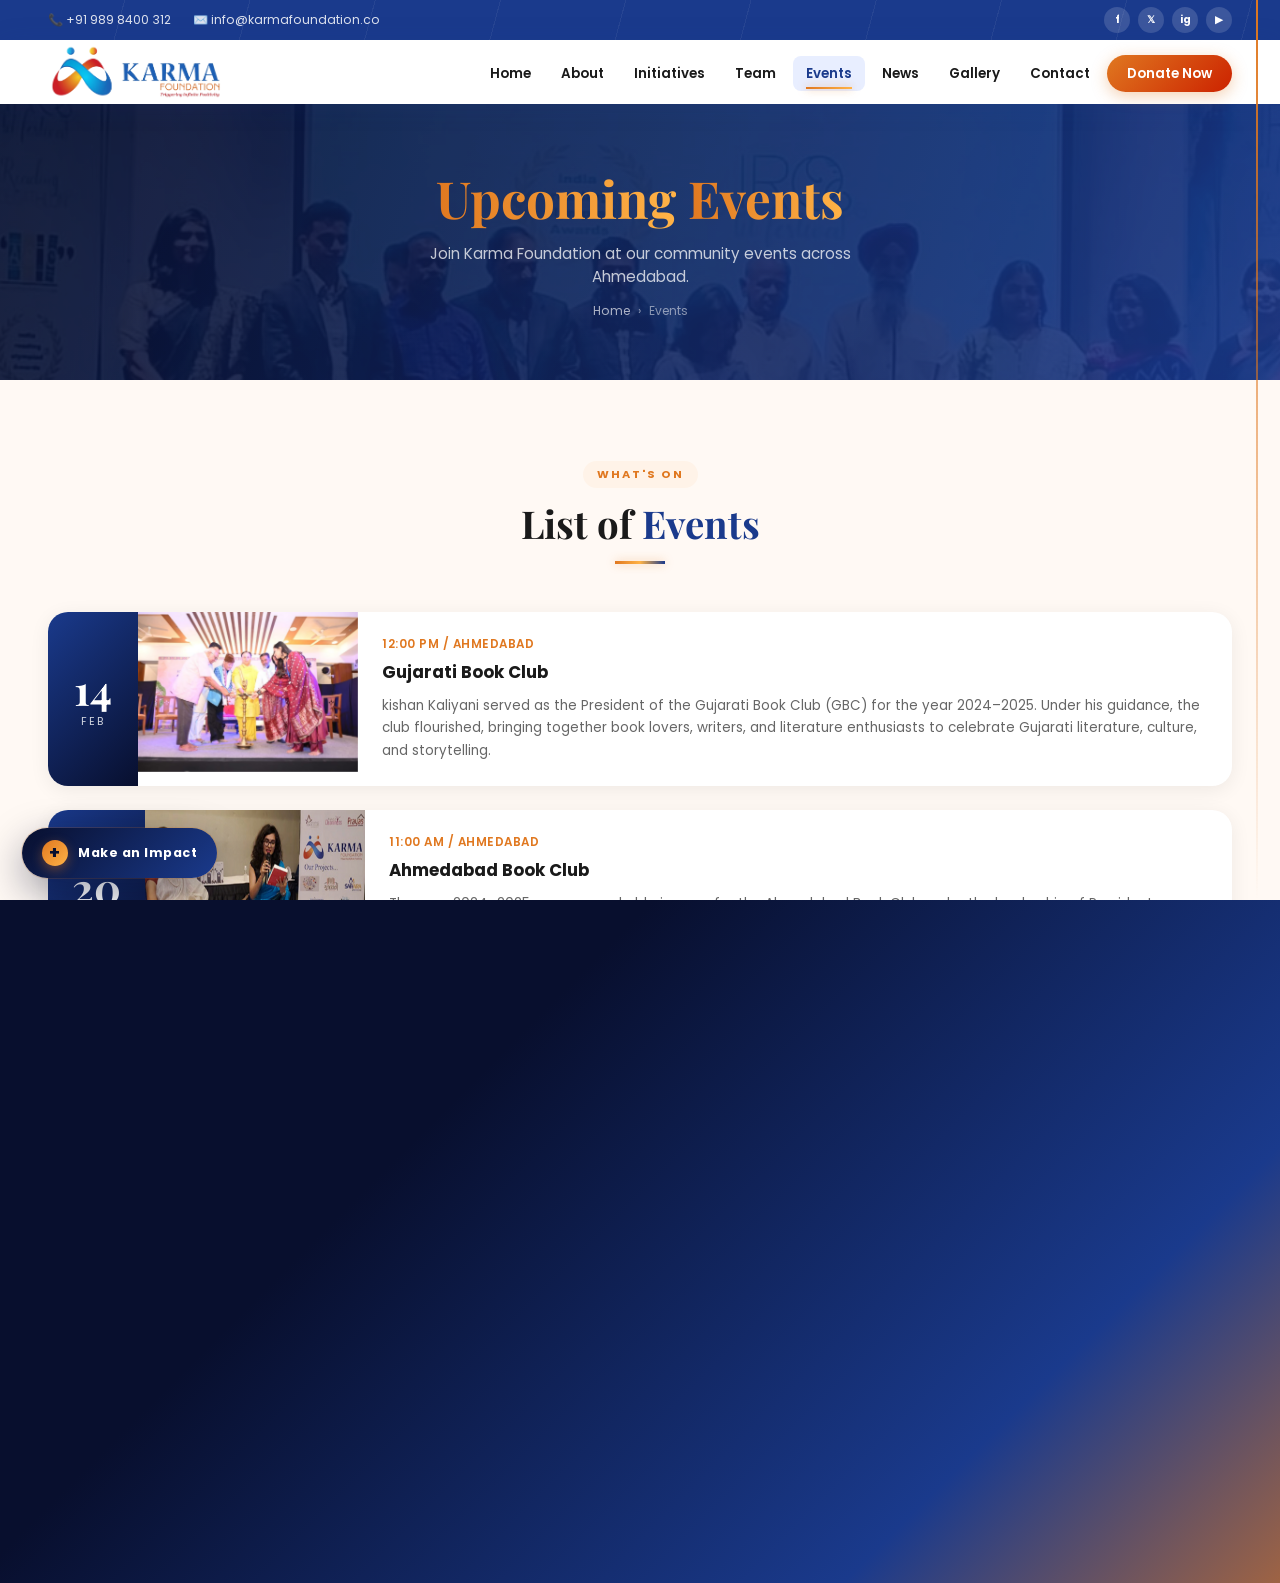
==== events.html @ 27ede0e1 "Initial commit: complete 1:1 clone of Karma Foundation website" ====
<!DOCTYPE html>
<html lang="en">
<head>
<meta charset="UTF-8">
<meta name="viewport" content="width=device-width, initial-scale=1.0">
<title>Events – Karma Foundation</title>
<link href="https://fonts.googleapis.com/css2?family=Poppins:wght@300;400;500;600;700;800;900&family=Playfair+Display:ital,wght@0,400;0,700;1,400&display=swap" rel="stylesheet">
<style>
:root{--blue:#1A3A8C;--orange:#E07820;--red:#CC2200;--dark:#080f2e;--cream:#FFF9F4;--charcoal:#1a1a1a;--grey:#666;--lb:#E8EEFF;--so:#FFF3E8;}
*{margin:0;padding:0;box-sizing:border-box;}
html{scroll-behavior:smooth;}
body{font-family:'Poppins',sans-serif;background:#fff;color:var(--charcoal);overflow-x:hidden;}

/* ── TOPBAR ── */
.topbar{background:var(--blue);color:rgba(255,255,255,.85);padding:7px 48px;display:flex;justify-content:space-between;align-items:center;font-size:.76rem;}
.topbar a{color:rgba(255,255,255,.85);text-decoration:none;}
.topbar a:hover{color:var(--orange);}
.tb-left{display:flex;gap:22px;align-items:center;}
.tb-right{display:flex;gap:8px;align-items:center;}
.tb-social a{width:26px;height:26px;border-radius:50%;background:rgba(255,255,255,.15);display:inline-flex;align-items:center;justify-content:center;font-size:.65rem;font-weight:700;text-decoration:none;color:#fff;transition:background .2s;}
.tb-social a:hover{background:var(--orange);}

/* ── NAV ── */
nav{position:sticky;top:0;z-index:999;background:#fff;box-shadow:0 2px 28px rgba(26,58,140,.12);}
.nav-inner{max-width:1300px;margin:0 auto;padding:0 48px;display:flex;align-items:center;justify-content:space-between;height:64px;}
.nav-logo{height:58px;width:auto;max-width:240px;object-fit:contain;object-position:left center;cursor:pointer;display:block;flex-shrink:0;}
.nav-links{display:flex;gap:4px;list-style:none;align-items:center;}
.nav-links a{text-decoration:none;color:var(--charcoal);font-weight:600;font-size:.84rem;padding:8px 13px;border-radius:8px;transition:all .2s;white-space:nowrap;}
.nav-links a:hover{color:var(--orange);background:var(--so);}
.nav-links a.active{color:var(--blue);background:var(--lb);}
.nav-donate{background:linear-gradient(135deg,var(--orange),var(--red));color:#fff!important;padding:9px 20px!important;border-radius:50px!important;box-shadow:0 4px 16px rgba(224,120,32,.35);}
.nav-donate:hover{transform:translateY(-2px);box-shadow:0 8px 24px rgba(224,120,32,.5)!important;}
.mob-menu-btn{display:none;background:none;border:none;cursor:pointer;padding:8px;flex-direction:column;gap:5px;}
.mob-menu-btn span{display:block;width:26px;height:2.5px;background:var(--charcoal);border-radius:2px;transition:all .3s;}
.mob-menu-btn.open span:nth-child(1){transform:rotate(45deg) translate(5px,5px);}
.mob-menu-btn.open span:nth-child(2){opacity:0;}
.mob-menu-btn.open span:nth-child(3){transform:rotate(-45deg) translate(5px,-5px);}
.mob-nav{display:none;position:fixed;top:0;left:0;right:0;bottom:0;background:#fff;z-index:9999;flex-direction:column;padding:28px 28px;overflow-y:auto;}
.mob-nav.open{display:flex;}
.mob-nav-header{display:flex;align-items:center;justify-content:space-between;margin-bottom:32px;}
.mob-nav-logo{height:72px;width:auto;max-width:260px;object-fit:contain;}
.mob-close{background:none;border:none;cursor:pointer;font-size:1.8rem;color:var(--charcoal);line-height:1;padding:4px;}
.mob-nav ul{list-style:none;display:flex;flex-direction:column;gap:6px;}
.mob-nav ul a{display:block;padding:14px 18px;font-size:1.05rem;font-weight:600;color:var(--charcoal);text-decoration:none;border-radius:12px;transition:all .2s;}
.mob-nav ul a:hover,.mob-nav ul a.active{background:var(--lb);color:var(--blue);}
.mob-nav-footer{margin-top:auto;padding-top:28px;border-top:1px solid #eee;display:flex;flex-direction:column;gap:12px;}
.mob-donate{background:linear-gradient(135deg,var(--orange),var(--red));color:#fff;padding:15px 28px;border-radius:50px;font-weight:800;text-decoration:none;text-align:center;font-size:1rem;box-shadow:0 6px 22px rgba(224,120,32,.4);}
.mob-contact{display:flex;flex-direction:column;gap:8px;}
.mob-contact a{color:var(--grey);font-size:.86rem;text-decoration:none;}

/* ── PAGE BANNER ── */
.page-banner{background:linear-gradient(110deg,var(--dark) 0%,var(--blue) 100%);padding:60px 48px;text-align:center;position:relative;overflow:hidden;}
.page-banner::before{content:'';position:absolute;inset:0;background:url("assets/imported/1-8-1024x768.jpeg") center/cover;opacity:.1;}
.page-banner-content{position:relative;z-index:1;}
.page-banner h1{font-family:'Playfair Display',serif;font-size:clamp(1.8rem,4vw,3.2rem);color:#fff;margin-bottom:10px;}
.page-banner h1 span{background:linear-gradient(90deg,var(--orange),#ffb347);-webkit-background-clip:text;-webkit-text-fill-color:transparent;background-clip:text;}
.page-banner p{color:rgba(255,255,255,.75);font-size:.95rem;max-width:520px;margin:0 auto;}
.breadcrumb{display:flex;align-items:center;justify-content:center;gap:8px;margin-top:14px;font-size:.76rem;color:rgba(255,255,255,.5);}
.breadcrumb a{color:rgba(255,255,255,.65);text-decoration:none;}
.breadcrumb span.cur{color:var(--orange);}

/* ── COMMON ── */
.container{max-width:1300px;margin:0 auto;padding:0 48px;}
section{padding:80px 0;}
.badge{display:inline-block;font-size:.7rem;font-weight:700;letter-spacing:2px;text-transform:uppercase;padding:5px 14px;border-radius:50px;margin-bottom:12px;}
.badge-o{background:var(--so);color:var(--orange);}
.badge-b{background:var(--lb);color:var(--blue);}
.badge-w{background:rgba(255,255,255,.15);color:#fff;}
h2.st{font-family:'Playfair Display',serif;font-size:clamp(1.7rem,3vw,2.7rem);font-weight:700;color:var(--charcoal);line-height:1.22;margin-bottom:16px;}
h2.st span{color:var(--blue);}
h2.st.wh{color:#fff;}
h2.st.wh span{background:linear-gradient(90deg,var(--orange),#ffb347);-webkit-background-clip:text;-webkit-text-fill-color:transparent;background-clip:text;}
.sdesc{font-size:.97rem;color:var(--grey);line-height:1.85;}
.sec-header{text-align:center;margin-bottom:48px;}
.sec-header .sdesc{max-width:620px;margin:0 auto;}
.btn-o{background:linear-gradient(135deg,var(--orange),var(--red));color:#fff;padding:13px 30px;border-radius:50px;font-weight:700;text-decoration:none;font-size:.9rem;box-shadow:0 6px 22px rgba(224,120,32,.4);transition:all .28s;display:inline-block;border:none;cursor:pointer;font-family:'Poppins',sans-serif;}
.btn-o:hover{transform:translateY(-3px);box-shadow:0 12px 32px rgba(224,120,32,.55);}
.btn-b{background:var(--blue);color:#fff;padding:13px 30px;border-radius:50px;font-weight:700;text-decoration:none;font-size:.9rem;transition:all .28s;display:inline-block;border:none;cursor:pointer;font-family:'Poppins',sans-serif;}
.btn-b:hover{transform:translateY(-3px);}
.btn-outline{background:transparent;color:var(--blue);padding:12px 28px;border-radius:50px;font-weight:700;text-decoration:none;font-size:.9rem;border:2px solid var(--blue);transition:all .28s;display:inline-block;}
.btn-outline:hover{background:var(--blue);color:#fff;}

/* ── FOOTER ── */
footer{background:var(--dark);color:rgba(255,255,255,.65);padding:64px 48px 26px;}
.footer-inner{max-width:1300px;margin:0 auto;}
.footer-grid{display:grid;grid-template-columns:1.7fr 1fr 1fr 1.2fr;gap:44px;margin-bottom:44px;}
.fb-logo{height:78px;width:auto;max-width:260px;object-fit:contain;display:block;margin-bottom:16px;}
.fb p{font-size:.81rem;line-height:1.85;color:rgba(255,255,255,.5);max-width:270px;margin-bottom:12px;}
.fb-tag{font-style:italic;color:var(--orange);font-size:.78rem;font-weight:600;display:block;margin-bottom:16px;}
.socials{display:flex;gap:8px;}
.s-link{width:34px;height:34px;border-radius:50%;background:rgba(255,255,255,.08);display:flex;align-items:center;justify-content:center;text-decoration:none;color:#fff;font-size:.7rem;font-weight:700;transition:background .2s;}
.s-link:hover{background:var(--orange);}
.fc h4{color:#fff;font-weight:700;margin-bottom:14px;font-size:.86rem;padding-bottom:10px;border-bottom:2px solid var(--orange);display:inline-block;}
.fc ul{list-style:none;display:flex;flex-direction:column;gap:9px;margin-top:6px;}
.fc ul a{color:rgba(255,255,255,.5);text-decoration:none;font-size:.8rem;transition:color .2s;display:flex;align-items:center;gap:5px;}
.fc ul a::before{content:'›';color:var(--orange);font-size:1rem;}
.fc ul a:hover{color:var(--orange);}
.footer-bottom{border-top:1px solid rgba(255,255,255,.08);padding-top:18px;display:flex;justify-content:space-between;align-items:center;font-size:.76rem;color:rgba(255,255,255,.3);flex-wrap:wrap;gap:6px;}
.footer-bottom a{color:var(--orange);text-decoration:none;}

@keyframes pulse{0%,100%{transform:scale(1);}50%{transform:scale(1.04);}}
.pulse{animation:pulse 2.2s ease-in-out infinite;}

/* ══════════════════════════════════════
   MOBILE STYLES
══════════════════════════════════════ */
@media(max-width:768px){
  /* topbar — hide on mobile, info goes into mob nav */
  .topbar{display:none;}

  /* nav */
  .nav-inner{padding:0 18px;height:58px;}
  .nav-logo{height:52px;max-width:220px;}
  .nav-links{display:none;}
  .mob-menu-btn{display:flex;}

  /* page banner */
  .page-banner{padding:44px 20px;}

  /* container */
  .container{padding:0 18px;}
  section{padding:56px 0;}

  /* footer */
  footer{padding:48px 18px 22px;}
  .footer-grid{grid-template-columns:1fr;gap:28px;}
  .footer-bottom{flex-direction:column;text-align:center;gap:8px;}
  .fb-logo{height:68px;}
}
@media(min-width:769px) and (max-width:1024px){
  .nav-inner{padding:0 28px;}
  .container{padding:0 28px;}
  footer{padding:52px 28px 22px;}
  .footer-grid{grid-template-columns:1fr 1fr;gap:28px;}
}
</style>
<link rel="stylesheet" href="interactive.css">
</head>
<body>
<!-- MOBILE NAV OVERLAY -->
<div class="mob-nav" id="mobNav">
  <div class="mob-nav-header">
    <img src="[data-uri]" alt="Karma Foundation" class="mob-nav-logo">
    <button class="mob-close" aria-label="Close menu" onclick="closeMobNav()">✕</button>
  </div>
  <ul><li><a href="index.html">Home</a></li><li><a href="about.html">About</a></li><li><a href="initiatives.html">Initiatives</a></li><li><a href="team.html">Team</a></li><li><a href="events.html" class="active">Events</a></li><li><a href="news.html">News</a></li><li><a href="gallery.html">Gallery</a></li><li><a href="contact.html">Contact</a></li></ul>
  <div class="mob-nav-footer">
    <a href="https://pages.razorpay.com/karma-foundation" class="mob-donate" target="_blank">Donate Now</a>
    <div class="mob-contact">
      <a href="tel:+919898400312">📞 +91 989 8400 312</a>
      <a href="mailto:info@karmafoundation.co">✉️ info@karmafoundation.co</a>
    </div>
  </div>
</div>

<div class="topbar">
  <div class="tb-left">
    <a href="tel:+919898400312">📞 +91 989 8400 312</a>
    <a href="mailto:info@karmafoundation.co">✉️ info@karmafoundation.co</a>
  </div>
  <div class="tb-right tb-social">
    <a href="https://www.facebook.com/thekarmafoundation" target="_blank">f</a>
    <a href="https://x.com/TheKarmaFoun" target="_blank">𝕏</a>
    <a href="https://www.instagram.com/thekarmafoundation/" target="_blank">ig</a>
    <a href="https://www.youtube.com/channel/UCHQeYvwX4WZMQWhtd8TLc4w" target="_blank">▶</a>
  </div>
</div>

<nav>
  <div class="nav-inner">
    <img src="[data-uri]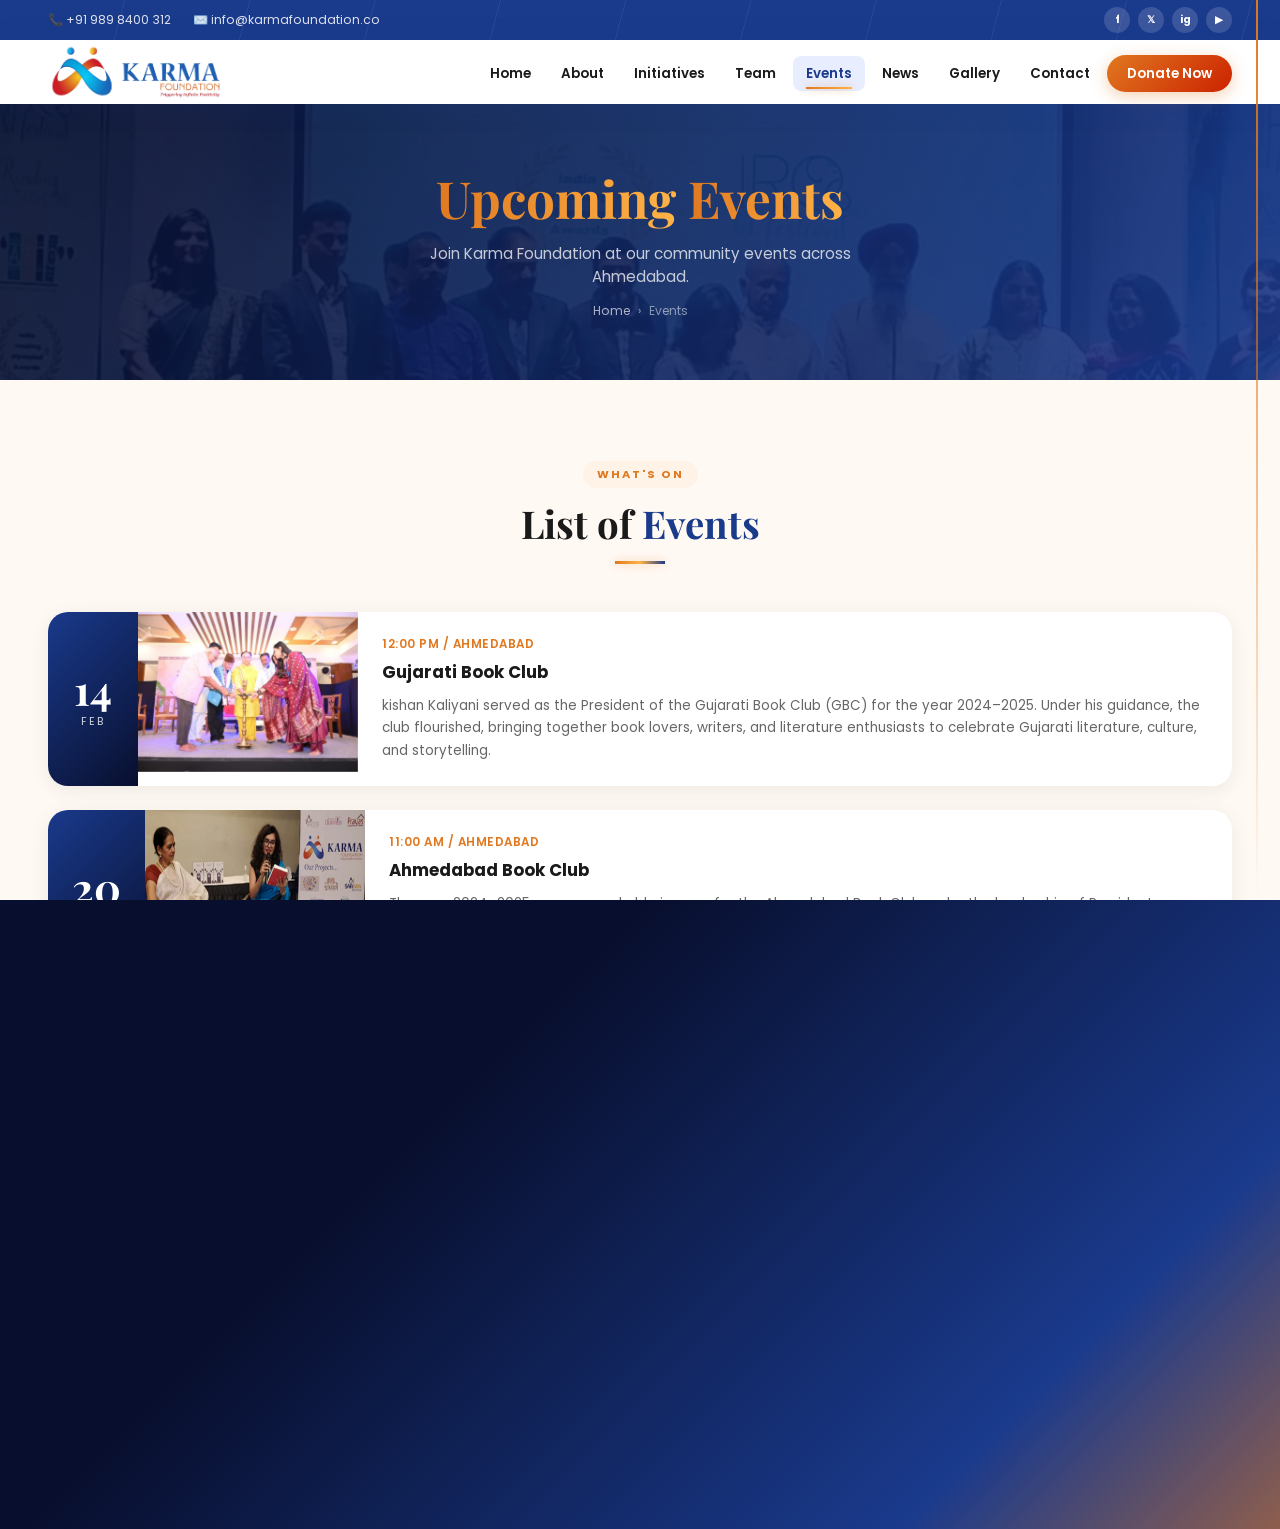
